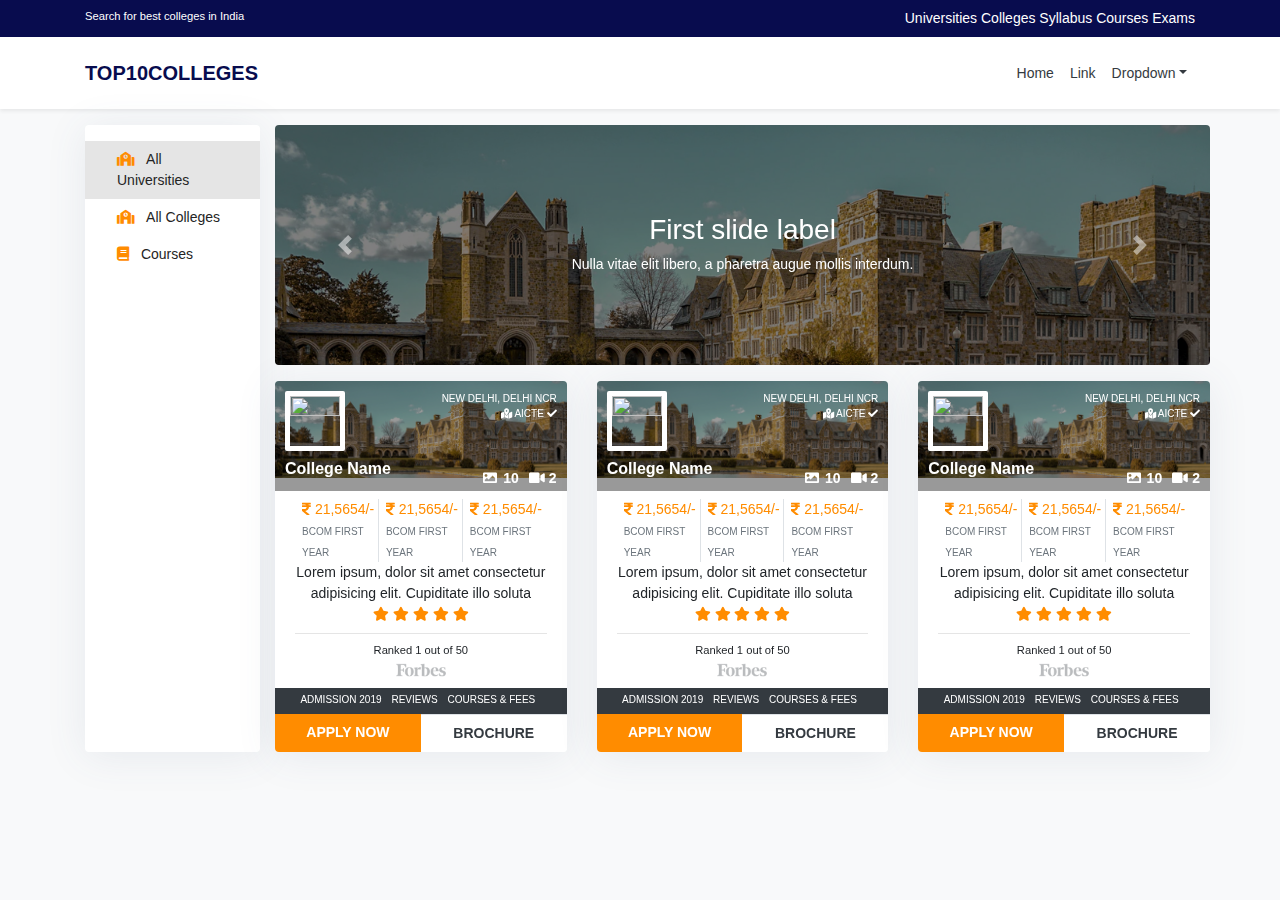
==== index.html @ 7a6c08d2 "modified" ====
<!doctype html>
<html>

<head>
    <meta charset="utf-8">
    <meta http-equiv="x-ua-compatible" content="ie=edge">
    <title>College Project</title>
    <meta name="description" content="Tripseto">
    <meta name="viewport" content="width=device-width, initial-scale=1">

    <link rel="manifest" href="site.webmanifest">
    <link rel="apple-touch-icon" href="icon.png">
    <!-- Place favicon.ico in the root directory -->

    <link rel="stylesheet" href="assets/bootstrap/css/bootstrap.min.css">
    <link rel="stylesheet" href="assets/fonts/css/all.min.css">
    <link rel="stylesheet" href="assets/css/main.css">
</head>

<body class="bg-light">

    <div class="topbar pt-2 pb-2">
        <div class="container">
            <div class="row">
                <div class="col-lg-5">
                    <p class="small text-white">Search for best colleges in India</p>
                </div>
                <div class="col-lg-7 text-lg-right">
                    <div class="topbar-menus">
                        <span class="topbar-menu-items">
                            <a href="#" class="text-white">Universities</a>
                        </span>
                        <span class="topbar-menu-items">
                            <a href="#" class="text-white">Colleges</a>
                        </span>
                        <span class="topbar-menu-items">
                            <a href="#" class="text-white">Syllabus</a>
                        </span>
                        <span class="topbar-menu-items">
                            <a href="#" class="text-white">Courses</a>
                        </span>
                        <span class="topbar-menu-items">
                            <a href="#" class="text-white">Exams</a>
                        </span>
                    </div>
                </div>
            </div>
        </div>
    </div>

    <nav class="navbar navbar-expand-sm navbar-dark bg-white shadow-sm pt-3 pb-3">
        <div class="container">
            <a class="navbar-brand text-primary" href="#">
                <strong>TOP10COLLEGES</strong>
            </a>
            <button class="navbar-toggler d-lg-none" type="button" data-toggle="collapse"
                data-target="#collapsibleNavId" aria-controls="collapsibleNavId" aria-expanded="false"
                aria-label="Toggle navigation"></button>
            <div class="collapse navbar-collapse" id="collapsibleNavId">
                <ul class="navbar-nav ml-auto mt-2 mt-lg-0">
                    <li class="nav-item active">
                        <a class="nav-link text-dark" href="#">Home <span class="sr-only">(current)</span></a>
                    </li>
                    <li class="nav-item">
                        <a class="nav-link text-dark" href="#">Link</a>
                    </li>
                    <li class="nav-item dropdown">
                        <a class="nav-link text-dark dropdown-toggle" href="#" id="dropdownId" data-toggle="dropdown"
                            aria-haspopup="true" aria-expanded="false">Dropdown</a>
                        <div class="dropdown-menu" aria-labelledby="dropdownId">
                            <a class="dropdown-item" href="#">Action 1</a>
                            <a class="dropdown-item" href="#">Action 2</a>
                        </div>
                    </li>
                </ul>
                <!-- <form class="form-inline my-2 my-lg-0">
                    <input class="form-control mr-sm-2" type="text" placeholder="Search">
                    <button class="btn btn-outline-success my-2 my-sm-0" type="submit">Search</button>
                </form> -->
            </div>
        </div>
    </nav>

    <section class="main-wrapper pt-3 pb-5">



        <div class="container">
            <div class="row">
                <div class="col-2 pr-lg-0 collapse d-md-flex" id="sidebar">
                    <div class="w-100 sidebar-inner shadow bg-white">
                        <ul class="nav flex-column flex-nowrap">
                            <li class="nav-item">
                                <a class="nav-link active collapsed" href="#university" data-toggle="collapse"
                                    data-target="#university" aria-controls="university">
                                    <i class="fas fa-school text-warning mr-2 d-inline-block"></i>
                                    All Universities
                                </a>
                                <div class="collapse" id="university" aria-expanded="false">
                                    <ul class="flex-column pl-2 nav">
                                        <li class="nav-item"><a class="nav-link py-0" href="#">Orders</a></li>
                                        <li class="nav-item">
                                            <a class="nav-link collapsed py-1" href="#submenu1sub1"
                                                data-toggle="collapse" data-target="#submenu1sub1">Customers</a>
                                            <div class="collapse" id="submenu1sub1" aria-expanded="false">
                                                <ul class="flex-column nav pl-4">
                                                    <li class="nav-item">
                                                        <a class="nav-link p-1" href="#">
                                                            <i class="fa fa-fw text-warning fa-clock"></i> Daily
                                                        </a>
                                                    </li>
                                                    <li class="nav-item">
                                                        <a class="nav-link p-1" href="#">
                                                            <i class="fa fa-fw text-warning fa-dashboard"></i> Dashboard
                                                        </a>
                                                    </li>
                                                    <li class="nav-item">
                                                        <a class="nav-link p-1" href="#">
                                                            <i class="fa fa-fw text-warning fa-bar-chart"></i> Charts
                                                        </a>
                                                    </li>
                                                    <li class="nav-item">
                                                        <a class="nav-link p-1" href="#">
                                                            <i class="fa fa-fw text-warning fa-compass"></i> Areas
                                                        </a>
                                                    </li>
                                                </ul>
                                            </div>
                                        </li>
                                    </ul>
                                </div>
                            </li>
                            <li class="nav-item">
                                <a class="nav-link collapsed" href="#colleges" data-toggle="collapse"
                                    data-target="#colleges" aria-controls="colleges">
                                    <i class="fas fa-school text-warning mr-2 d-inline-block"></i>
                                    All Colleges
                                </a>
                                <div class="collapse" id="colleges" aria-expanded="false">
                                    <ul class="flex-column pl-2 nav">
                                        <li class="nav-item"><a class="nav-link py-0" href="#">Orders</a></li>
                                        <li class="nav-item">
                                            <a class="nav-link collapsed py-1" href="#submenu2sub2"
                                                data-toggle="collapse" data-target="#submenu2sub2">Customers</a>
                                            <div class="collapse" id="submenu2sub2" aria-expanded="false">
                                                <ul class="flex-column nav pl-4">
                                                    <li class="nav-item">
                                                        <a class="nav-link p-1" href="#">
                                                            <i class="fa fa-fw text-warning fa-clock"></i> Daily
                                                        </a>
                                                    </li>
                                                    <li class="nav-item">
                                                        <a class="nav-link p-1" href="#">
                                                            <i class="fa fa-fw text-warning fa-dashboard"></i> Dashboard
                                                        </a>
                                                    </li>
                                                    <li class="nav-item">
                                                        <a class="nav-link p-1" href="#">
                                                            <i class="fa fa-fw text-warning fa-bar-chart"></i> Charts
                                                        </a>
                                                    </li>
                                                    <li class="nav-item">
                                                        <a class="nav-link p-1" href="#">
                                                            <i class="fa fa-fw text-warning fa-compass"></i> Areas
                                                        </a>
                                                    </li>
                                                </ul>
                                            </div>
                                        </li>
                                    </ul>
                                </div>
                            </li>
                            <li class="nav-item">
                                <a class="nav-link" href="#">
                                    <i class="fas fa-book text-warning mr-2 d-inline-block"></i>
                                    Courses
                                </a>
                            </li>
                        </ul>
                    </div>
                </div>
                <div class="col rightside pr-lg-0">
                    <div class="main-slider bdr-4">
                        <div id="carouselExampleControls" class="carousel slide" data-ride="carousel">
                            <div class="carousel-inner">
                                <div class="carousel-item active">
                                    <img class="d-block w-100" src="assets/img/01.jpg" alt="First slide">
                                    <div class="carousel-caption d-none d-md-block">
                                        <h3>First slide label</h3>
                                        <p>Nulla vitae elit libero, a pharetra augue mollis interdum.</p>
                                    </div>
                                </div>
                                <div class="carousel-item">
                                    <img class="d-block w-100" src="assets/img/02.jpg" alt="Second slide">
                                    <div class="carousel-caption d-none d-md-block">
                                        <h3>Second slide label</h3>
                                        <p>Nulla vitae elit libero, a pharetra augue mollis interdum.</p>
                                    </div>
                                </div>
                                <div class="carousel-item">
                                    <img class="d-block w-100" src="assets/img/01.jpg" alt="Third slide">
                                    <div class="carousel-caption d-none d-md-block">
                                        <h3>Third slide label</h3>
                                        <p>Nulla vitae elit libero, a pharetra augue mollis interdum.</p>
                                    </div>
                                </div>
                            </div>
                            <a class="carousel-control-prev" href="#carouselExampleControls" role="button"
                                data-slide="prev">
                                <span class="carousel-control-prev-icon" aria-hidden="true"></span>
                                <span class="sr-only">Previous</span>
                            </a>
                            <a class="carousel-control-next" href="#carouselExampleControls" role="button"
                                data-slide="next">
                                <span class="carousel-control-next-icon" aria-hidden="true"></span>
                                <span class="sr-only">Next</span>
                            </a>
                        </div>
                    </div>
                    <div class="liisting mt-3">
                        <div class="row">
                            <div class="col-lg-4">
                                <div class="listing-item card">
                                    <div class="card-header">
                                        <img src="assets/img/01.jpg" alt="" width="100%" height="100%">
                                        <div class="img-overlay"></div>
                                        <div class="university-block text-right">
                                            <span>NEW DELHI, DELHI NCR <i class="fas fa-map-marked-alt"></i></span>
                                            <span>AICTE <i class="fas fa-check"></i></span>
                                        </div>
                                        <div class="college-title">
                                            <h6>College Name</h6>
                                        </div>
                                        <div class="gallery-icon">
                                            <a class="data-icon" target="_blank" href="#">
                                                <i class="fas fa-image text-white"></i>
                                                10
                                            </a>
                                            <a class="data-icon" target="_blank" href="#">
                                                <i class="fas fa-video text-white"></i>
                                                2
                                            </a>
                                        </div>
                                        <div class="clg-profile-img">
                                            <img src="http://via.placeholder.com/80x80" alt="" width="80" height="80">
                                        </div>
                                    </div>
                                    <div class="card-body text-center pt-2 pb-2">
                                        <div class="course-details d-lg-flex">
                                            <a href="#" class="course-fee ug text-warning border-right">
                                                <i class="fas fa-rupee-sign"></i>
                                                21,5654/-
                                                <span class="text-secondary">BCOM FIRST YEAR</span>
                                            </a>
                                            <a href="#" class="course-fee pg text-warning border-right">
                                                <i class="fas fa-rupee-sign"></i>
                                                21,5654/-
                                                <span class="text-secondary">BCOM FIRST YEAR</span>
                                            </a>
                                            <a href="#" class="course-fee ug text-warning">
                                                <i class="fas fa-rupee-sign"></i>
                                                21,5654/-
                                                <span class="text-secondary">BCOM FIRST YEAR</span>
                                            </a>
                                        </div>
                                        <p>Lorem ipsum, dolor sit amet consectetur adipisicing elit. Cupiditate illo
                                            soluta</p>
                                        <div class="review">
                                            <i class="fas fa-star text-warning"></i>
                                            <i class="fas fa-star text-warning"></i>
                                            <i class="fas fa-star text-warning"></i>
                                            <i class="fas fa-star text-warning"></i>
                                            <i class="fas fa-star text-warning"></i>
                                        </div>
                                        <hr class="m-0 mt-2">
                                        <div class="college-rank text-center mt-2">
                                            <span class="small d-block">Ranked 1 out of 50</span>
                                            <img src="assets/img/forbes.png" width="50" alt="">
                                        </div>
                                    </div>
                                    <div class="card-footer border-0 bg-white p-0 ">
                                        <div class="bottom-menu bg-dark text-center">
                                            <a href="#">Admission 2019</a>
                                            <a href="#">Reviews</a>
                                            <a href="#">Courses & Fees</a>
                                        </div>
                                        <div class="footer-buttons d-lg-flex">
                                            <a href="#"
                                                class="d-inline-block text-center w-50 pt-2 pb-2 bg-warning text-white">
                                                Apply Now
                                            </a>
                                            <a href="#"
                                                class="d-inline-block text-center w-50 pt-2 pb-2 border-top text-dark">
                                                Brochure
                                            </a>
                                        </div>
                                    </div>
                                </div>
                            </div>
                            <div class="col-lg-4">
                                <div class="listing-item card">
                                    <div class="card-header">
                                        <img src="assets/img/01.jpg" alt="" width="100%" height="100%">
                                        <div class="img-overlay"></div>
                                        <div class="university-block text-right">
                                            <span>NEW DELHI, DELHI NCR <i class="fas fa-map-marked-alt"></i></span>
                                            <span>AICTE <i class="fas fa-check"></i></span>
                                        </div>
                                        <div class="college-title">
                                            <h6>College Name</h6>
                                        </div>
                                        <div class="gallery-icon">
                                            <a class="data-icon" target="_blank" href="#">
                                                <i class="fas fa-image text-white"></i>
                                                10
                                            </a>
                                            <a class="data-icon" target="_blank" href="#">
                                                <i class="fas fa-video text-white"></i>
                                                2
                                            </a>
                                        </div>
                                        <div class="clg-profile-img">
                                            <img src="http://via.placeholder.com/80x80" alt="" width="80" height="80">
                                        </div>
                                    </div>
                                    <div class="card-body text-center pt-2 pb-2">
                                        <div class="course-details d-lg-flex">
                                            <a href="#" class="course-fee ug text-warning border-right">
                                                <i class="fas fa-rupee-sign"></i>
                                                21,5654/-
                                                <span class="text-secondary">BCOM FIRST YEAR</span>
                                            </a>
                                            <a href="#" class="course-fee pg text-warning border-right">
                                                <i class="fas fa-rupee-sign"></i>
                                                21,5654/-
                                                <span class="text-secondary">BCOM FIRST YEAR</span>
                                            </a>
                                            <a href="#" class="course-fee ug text-warning">
                                                <i class="fas fa-rupee-sign"></i>
                                                21,5654/-
                                                <span class="text-secondary">BCOM FIRST YEAR</span>
                                            </a>
                                        </div>
                                        <p>Lorem ipsum, dolor sit amet consectetur adipisicing elit. Cupiditate illo
                                            soluta</p>
                                        <div class="review">
                                            <i class="fas fa-star text-warning"></i>
                                            <i class="fas fa-star text-warning"></i>
                                            <i class="fas fa-star text-warning"></i>
                                            <i class="fas fa-star text-warning"></i>
                                            <i class="fas fa-star text-warning"></i>
                                        </div>
                                        <hr class="m-0 mt-2">
                                        <div class="college-rank text-center mt-2">
                                            <span class="small d-block">Ranked 1 out of 50</span>
                                            <img src="assets/img/forbes.png" width="50" alt="">
                                        </div>
                                    </div>
                                    <div class="card-footer border-0 bg-white p-0 ">
                                        <div class="bottom-menu bg-dark text-center">
                                            <a href="#">Admission 2019</a>
                                            <a href="#">Reviews</a>
                                            <a href="#">Courses & Fees</a>
                                        </div>
                                        <div class="footer-buttons d-lg-flex">
                                            <a href="#"
                                                class="d-inline-block text-center w-50 pt-2 pb-2 bg-warning text-white">
                                                Apply Now
                                            </a>
                                            <a href="#"
                                                class="d-inline-block text-center w-50 pt-2 pb-2 border-top text-dark">
                                                Brochure
                                            </a>
                                        </div>
                                    </div>
                                </div>
                            </div>
                            <div class="col-lg-4">
                                <div class="listing-item card">
                                    <div class="card-header">
                                        <img src="assets/img/01.jpg" alt="" width="100%" height="100%">
                                        <div class="img-overlay"></div>
                                        <div class="university-block text-right">
                                            <span>NEW DELHI, DELHI NCR <i class="fas fa-map-marked-alt"></i></span>
                                            <span>AICTE <i class="fas fa-check"></i></span>
                                        </div>
                                        <div class="college-title">
                                            <h6>College Name</h6>
                                        </div>
                                        <div class="gallery-icon">
                                            <a class="data-icon" target="_blank" href="#">
                                                <i class="fas fa-image text-white"></i>
                                                10
                                            </a>
                                            <a class="data-icon" target="_blank" href="#">
                                                <i class="fas fa-video text-white"></i>
                                                2
                                            </a>
                                        </div>
                                        <div class="clg-profile-img">
                                            <img src="http://via.placeholder.com/80x80" alt="" width="80" height="80">
                                        </div>
                                    </div>
                                    <div class="card-body text-center pt-2 pb-2">
                                        <div class="course-details d-lg-flex">
                                            <a href="#" class="course-fee ug text-warning border-right">
                                                <i class="fas fa-rupee-sign"></i>
                                                21,5654/-
                                                <span class="text-secondary">BCOM FIRST YEAR</span>
                                            </a>
                                            <a href="#" class="course-fee pg text-warning border-right">
                                                <i class="fas fa-rupee-sign"></i>
                                                21,5654/-
                                                <span class="text-secondary">BCOM FIRST YEAR</span>
                                            </a>
                                            <a href="#" class="course-fee ug text-warning">
                                                <i class="fas fa-rupee-sign"></i>
                                                21,5654/-
                                                <span class="text-secondary">BCOM FIRST YEAR</span>
                                            </a>
                                        </div>
                                        <p>Lorem ipsum, dolor sit amet consectetur adipisicing elit. Cupiditate illo
                                            soluta</p>
                                        <div class="review">
                                            <i class="fas fa-star text-warning"></i>
                                            <i class="fas fa-star text-warning"></i>
                                            <i class="fas fa-star text-warning"></i>
                                            <i class="fas fa-star text-warning"></i>
                                            <i class="fas fa-star text-warning"></i>
                                        </div>
                                        <hr class="m-0 mt-2">
                                        <div class="college-rank text-center mt-2">
                                            <span class="small d-block">Ranked 1 out of 50</span>
                                            <img src="assets/img/forbes.png" width="50" alt="">
                                        </div>
                                    </div>
                                    <div class="card-footer border-0 bg-white p-0 ">
                                        <div class="bottom-menu bg-dark text-center">
                                            <a href="#">Admission 2019</a>
                                            <a href="#">Reviews</a>
                                            <a href="#">Courses & Fees</a>
                                        </div>
                                        <div class="footer-buttons d-lg-flex">
                                            <a href="#"
                                                class="d-inline-block text-center w-50 pt-2 pb-2 bg-warning text-white">
                                                Apply Now
                                            </a>
                                            <a href="#"
                                                class="d-inline-block text-center w-50 pt-2 pb-2 border-top text-dark">
                                                Brochure
                                            </a>
                                        </div>
                                    </div>
                                </div>
                            </div>
                        </div>
                    </div>
                </div>
            </div>
        </div>



    </section>

    <script src="assets/js/jquery-3.2.1.min.js"></script>
    <script src="assets/bootstrap/js/bootstrap.min.js"></script>
</body>

</html>
---- assets/css/main.css ----
:root {
    --primary-color: #0c39b8;
    --top-bar-color: #080c4e;
    --light-blue: rgb(240, 247, 248);
}

html {
    scroll-behavior: smooth;
}

p {
    margin: 0;
}

a {
    color: rgb(36, 36, 36);
}

a:hover {
    color: #000;
    text-decoration: none;
}

body {
    margin: 0;
    padding: 0;
    font-size: 14px;
}

.topbar {
    background: var(--top-bar-color);
}

.text-primary{
    color: #080c4e!important;
}
.text-warning{
    color: #ff8c00!important;
}
a.text-warning:focus, a.text-warning:hover {
    color: #ff8c00!important;
    text-decoration: underline;
}

.bg-warning{
    background: #ff8c00!important;
}
a.bg-warning:focus, a.bg-warning:hover, button.bg-warning:focus, button.bg-warning:hover {
    background-color: #ff8c00!important;
    transition: all ease .2s;
}


.bg-primary {
    background: var(--secondary-color);
}

.bg-secondary {
    background: var(--primary-color)!important;
}

.br-bt-5 {
    border-bottom: 5px solid var(--secondary-color);
}

.v-centered {
    display: flex;
    flex-direction: column;
    justify-content: center;
}

.text-shadow {
    text-shadow: 2px 3px 8px black;
}

.bdr-4 {
    border-radius: 4px;
}

.shadow {
    box-shadow: 0 4px 40px 0 rgba(77, 94, 126, 0.1)!important;
}

.light-blue {
    transition: all ease .5s;
    background: var(--light-blue);
}

.card {
    border: none;
    box-shadow: 0 4px 40px 0 rgba(77, 94, 126, 0.1);
    overflow: hidden;
}

.btn-primary {
    background: var(--primary-color);
}

/* header */

.main-slider {
    overflow: hidden
}

.sidebar-inner .nav-link {
    padding: .5rem 2rem;
}

.sidebar-inner>ul>.nav-item:first-child {
    padding-top: 1rem;
}

.sidebar-inner {
    border-radius: 4px;
}

.sidebar-inner .nav-link.active{
    background: rgba(0, 0, 0, 0.1);
}

.form-control:focus {
    box-shadow: none;
}

#carouselExampleControls{
    height: 240px;
}

.carousel-item {
    position: relative;
}

.carousel-item::before {
    position: absolute;
    left: 0;
    top: 0;
    width: 100%;
    height: 100%;
    background: rgba(0, 0, 0, 0.5);
    content: '';
}

.carousel-caption {
    position: absolute;
    right: 15%;
    top: 50%;
    left: 15%;
    z-index: 10;
    padding-top: 0;
    color: #fff;
    text-align: center;
    transform: translateY(-50%);
}

.card-header {
    position: relative;
}

.gallery-icon {
    position: absolute;
    right: 0;
    bottom: 0;
    width: auto;
    height: 20px;
}

.listing-item .card-header {
    height: 110px;
    background: #fff;
    border: none;
    position: relative;
}

.listing-item .card-header img {
    position: absolute;
    z-index: 0;
    top: 0;
    left: 0;
    width: 100%;
    height: auto;
}

.listing-item .card-header .img-overlay {
    position: absolute;
    left: 0;
    top: 0;
    width: 100%;
    height: 110px;
    background: rgba(0, 0, 0, 0.4);
    z-index: 1;
}

.data-icon {
    margin-right: 10px;
    font-weight: 700;
    text-decoration: none;
    display: block;
    z-index: 1;
    color: #fff;
    position: relative;
    float: left;
    line-height: 1;
    padding-left: 20px;
}

.data-icon i {
    position: absolute;
    z-index: 2;
    left: 0;
    top: 0;
    display: block;
    float: left;
    height: 15px;
    width: 15px;
}

.clg-profile-img {
    position: absolute;
    left: 10px;
    top: 10px;
    width: 60px;
    height: 60px;
    border: 5px solid #fff;
    padding: 10px;
    z-index: 2;
    border-radius: 2px;
}

.card-footer a {
    text-transform: uppercase;
    font-weight: bold;
}

.university-block {
    position: absolute;
    top: 10px;
    right: 10px;
    width: 120px;
    height: 50px;
    z-index: 10;
    font-size: 10px;
    color: #fff;
}

.college-title{
    position: absolute;
    bottom: 5px;
    left: 10px;
    z-index: 10;
}

.college-title h6{
    font-weight: 600;
    color: #fff;
}

.course-fee{
    display: inline-block;
    width: 33.3333333333%;
    text-align: left;
    padding-left: 7px;
}

.course-fee span{
    font-size: 10px;
}
.bottom-menu{    
    padding-bottom: 5px;
}
.bottom-menu a{
    font-weight: 500;
    font-size: 10px;
    color: #fff;
    line-height: 1;
    margin-right: 6px;
}

@media (min-width: 991px) {
    
}

@media (min-width:1300px) {
    .container {
        max-width: 1280px
    }
}
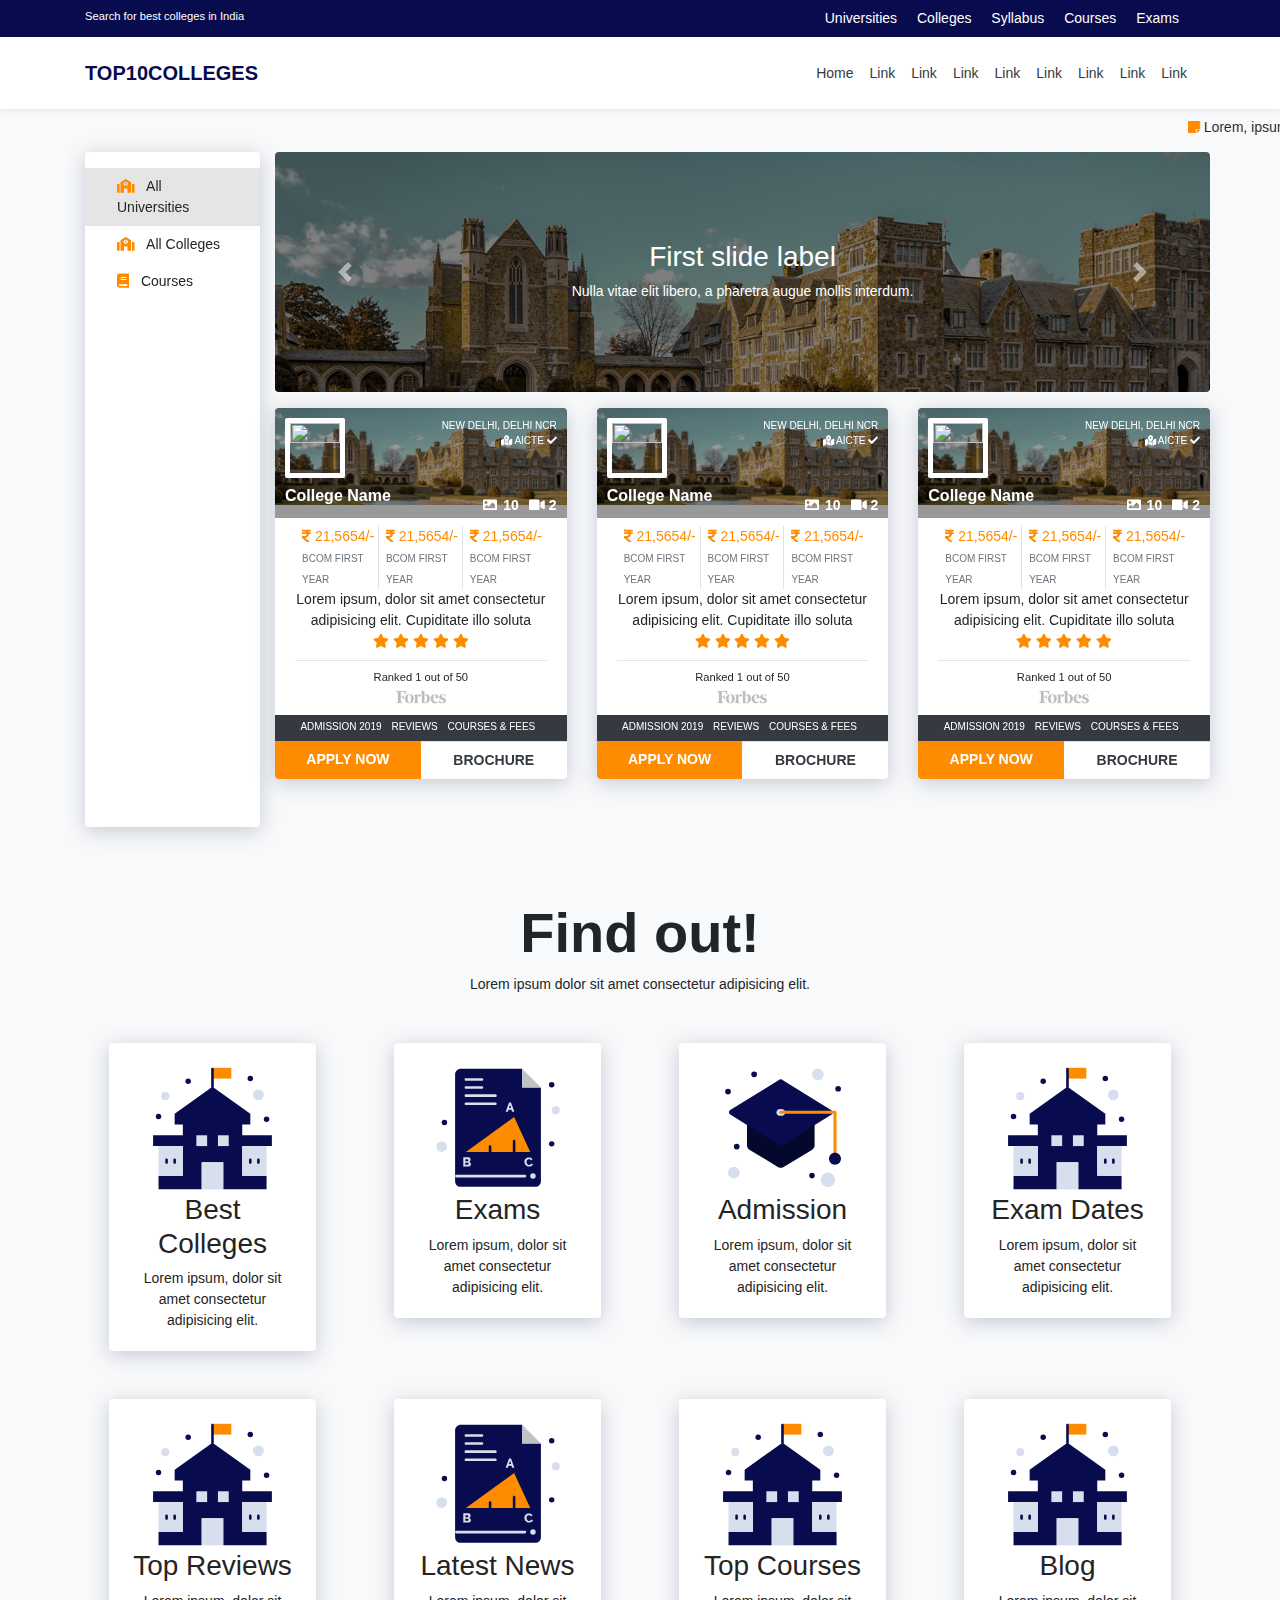
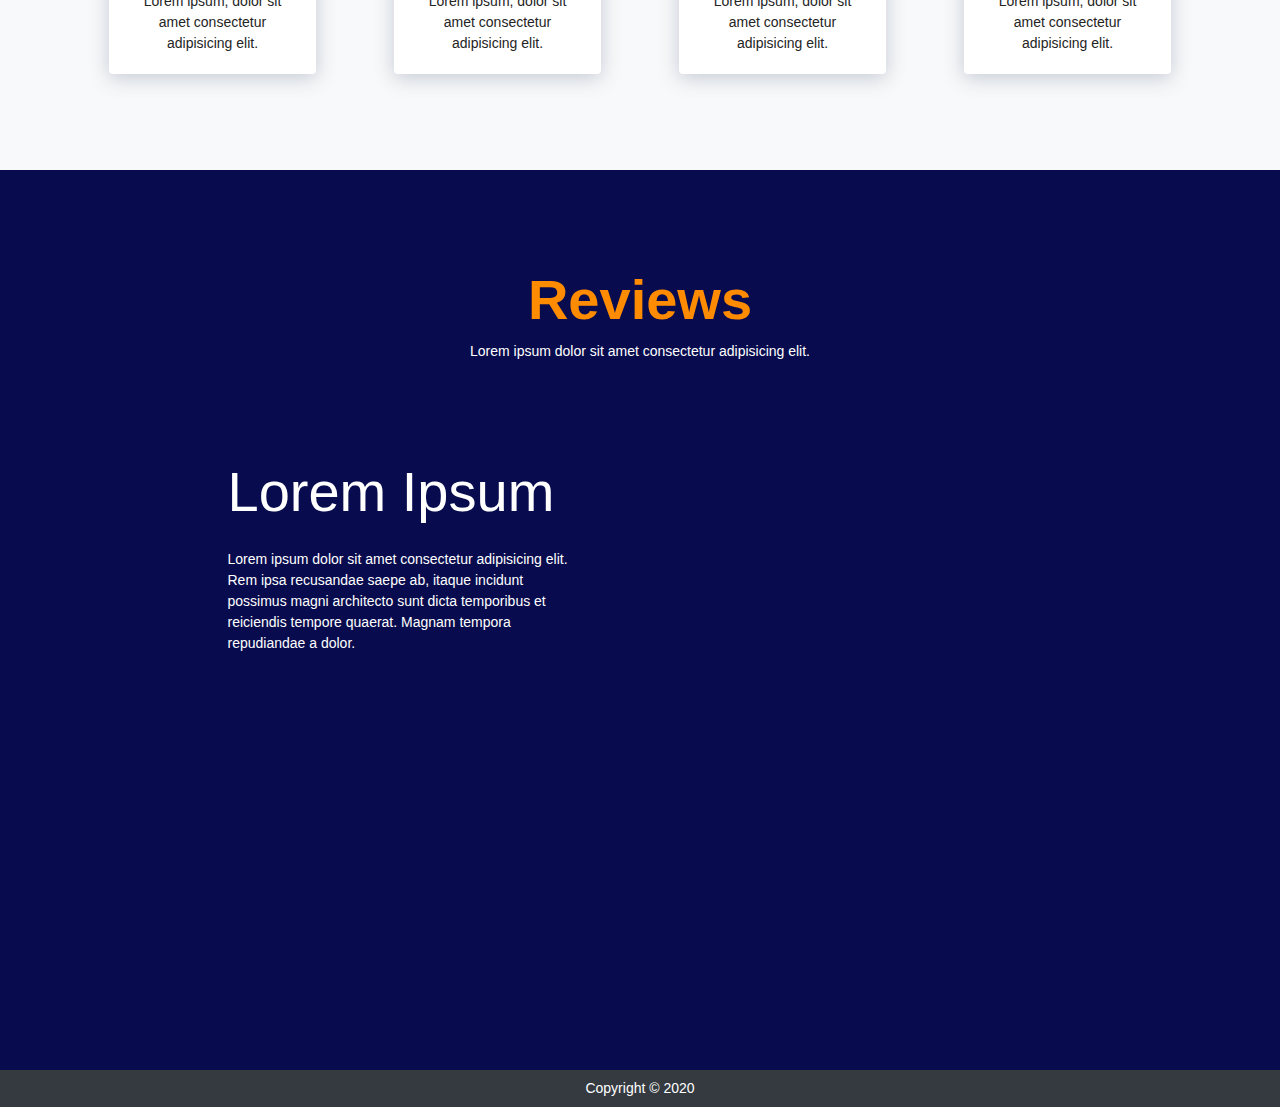
==== commit 1ca433cc: "modified" ====
--- a/index.html
+++ b/index.html
@@ -13,6 +13,7 @@
     <!-- Place favicon.ico in the root directory -->
 
     <link rel="stylesheet" href="assets/bootstrap/css/bootstrap.min.css">
+    <link rel="stylesheet" href="https://picturepan2.github.io/devices.css/dist/devices.css">
     <link rel="stylesheet" href="assets/fonts/css/all.min.css">
     <link rel="stylesheet" href="assets/css/main.css">
 </head>
@@ -23,23 +24,23 @@
         <div class="container">
             <div class="row">
                 <div class="col-lg-5">
-                    <p class="small text-white">Search for best colleges in India</p>
+                    <p class="small text-white text-center text-lg-left">Search for best colleges in India</p>
                 </div>
                 <div class="col-lg-7 text-lg-right">
                     <div class="topbar-menus">
-                        <span class="topbar-menu-items">
+                        <span class="topbar-menu-items mr-lg-3">
                             <a href="#" class="text-white">Universities</a>
                         </span>
-                        <span class="topbar-menu-items">
+                        <span class="topbar-menu-items mr-lg-3">
                             <a href="#" class="text-white">Colleges</a>
                         </span>
-                        <span class="topbar-menu-items">
+                        <span class="topbar-menu-items mr-lg-3">
                             <a href="#" class="text-white">Syllabus</a>
                         </span>
-                        <span class="topbar-menu-items">
+                        <span class="topbar-menu-items mr-lg-3">
                             <a href="#" class="text-white">Courses</a>
                         </span>
-                        <span class="topbar-menu-items">
+                        <span class="topbar-menu-items mr-lg-3">
                             <a href="#" class="text-white">Exams</a>
                         </span>
                     </div>
@@ -59,18 +60,31 @@
             <div class="collapse navbar-collapse" id="collapsibleNavId">
                 <ul class="navbar-nav ml-auto mt-2 mt-lg-0">
                     <li class="nav-item active">
-                        <a class="nav-link text-dark" href="#">Home <span class="sr-only">(current)</span></a>
-                    </li>
-                    <li class="nav-item">
-                        <a class="nav-link text-dark" href="#">Link</a>
-                    </li>
-                    <li class="nav-item dropdown">
-                        <a class="nav-link text-dark dropdown-toggle" href="#" id="dropdownId" data-toggle="dropdown"
-                            aria-haspopup="true" aria-expanded="false">Dropdown</a>
-                        <div class="dropdown-menu" aria-labelledby="dropdownId">
-                            <a class="dropdown-item" href="#">Action 1</a>
-                            <a class="dropdown-item" href="#">Action 2</a>
-                        </div>
+                        <a class="nav-link text-dark" href="#">Home</a>
+                    </li>
+                    <li class="nav-item">
+                        <a class="nav-link text-dark" href="#">Link</a>
+                    </li>
+                    <li class="nav-item">
+                        <a class="nav-link text-dark" href="#">Link</a>
+                    </li>
+                    <li class="nav-item">
+                        <a class="nav-link text-dark" href="#">Link</a>
+                    </li>
+                    <li class="nav-item">
+                        <a class="nav-link text-dark" href="#">Link</a>
+                    </li>
+                    <li class="nav-item">
+                        <a class="nav-link text-dark" href="#">Link</a>
+                    </li>
+                    <li class="nav-item">
+                        <a class="nav-link text-dark" href="#">Link</a>
+                    </li>
+                    <li class="nav-item">
+                        <a class="nav-link text-dark" href="#">Link</a>
+                    </li>
+                    <li class="nav-item">
+                        <a class="nav-link text-dark" href="#">Link</a>
                     </li>
                 </ul>
                 <!-- <form class="form-inline my-2 my-lg-0">
@@ -80,11 +94,20 @@
             </div>
         </div>
     </nav>
-
-    <section class="main-wrapper pt-3 pb-5">
-
-
-
+    <div class="latest_updates mt-2 mb-2">
+        <marquee direction="left" scrollamount="10" onmouseover="stop()" onmouseout="start()">
+            <a href="#" class="mr-lg-2">
+                <i class="fas fa-sticky-note text-warning"></i>
+                Lorem, ipsum dolor sit amet consectetur adipisicing elit - 2019-20
+            </a>
+            |
+            <a href="#" class="ml-lg-2">
+                <i class="fas fa-calendar text-warning"></i>
+                Lorem, ipsum dolor sit amet consectetur adipisicing elit - 2019-20
+            </a>
+        </marquee>
+    </div>
+    <section class="main-wrapper pb-4">
         <div class="container">
             <div class="row">
                 <div class="col-2 pr-lg-0 collapse d-md-flex" id="sidebar">
@@ -219,8 +242,8 @@
                     </div>
                     <div class="liisting mt-3">
                         <div class="row">
-                            <div class="col-lg-4">
-                                <div class="listing-item card">
+                            <div class="col-lg-4 mb-5">
+                                <div class="listing-item card shadow">
                                     <div class="card-header">
                                         <img src="assets/img/01.jpg" alt="" width="100%" height="100%">
                                         <div class="img-overlay"></div>
@@ -284,7 +307,7 @@
                                             <a href="#">Reviews</a>
                                             <a href="#">Courses & Fees</a>
                                         </div>
-                                        <div class="footer-buttons d-lg-flex">
+                                        <div class="footer-buttons d-flex">
                                             <a href="#"
                                                 class="d-inline-block text-center w-50 pt-2 pb-2 bg-warning text-white">
                                                 Apply Now
@@ -297,8 +320,8 @@
                                     </div>
                                 </div>
                             </div>
-                            <div class="col-lg-4">
-                                <div class="listing-item card">
+                            <div class="col-lg-4 mb-5">
+                                <div class="listing-item card shadow">
                                     <div class="card-header">
                                         <img src="assets/img/01.jpg" alt="" width="100%" height="100%">
                                         <div class="img-overlay"></div>
@@ -362,7 +385,7 @@
                                             <a href="#">Reviews</a>
                                             <a href="#">Courses & Fees</a>
                                         </div>
-                                        <div class="footer-buttons d-lg-flex">
+                                        <div class="footer-buttons d-flex">
                                             <a href="#"
                                                 class="d-inline-block text-center w-50 pt-2 pb-2 bg-warning text-white">
                                                 Apply Now
@@ -375,8 +398,8 @@
                                     </div>
                                 </div>
                             </div>
-                            <div class="col-lg-4">
-                                <div class="listing-item card">
+                            <div class="col-lg-4 mb-5">
+                                <div class="listing-item card shadow">
                                     <div class="card-header">
                                         <img src="assets/img/01.jpg" alt="" width="100%" height="100%">
                                         <div class="img-overlay"></div>
@@ -440,7 +463,7 @@
                                             <a href="#">Reviews</a>
                                             <a href="#">Courses & Fees</a>
                                         </div>
-                                        <div class="footer-buttons d-lg-flex">
+                                        <div class="footer-buttons d-flex">
                                             <a href="#"
                                                 class="d-inline-block text-center w-50 pt-2 pb-2 bg-warning text-white">
                                                 Apply Now
@@ -458,10 +481,171 @@
                 </div>
             </div>
         </div>
-
-
-
     </section>
+
+    <section class="pb-5" id="findOut">
+        <div class="container">
+            <div class="row mt-5 justify-content-center">
+                <div class="col-lg-6 text-center">
+                    <h3 class="display-4 font-weight-bold">
+                        Find out!
+                    </h3>
+                    <p>Lorem ipsum dolor sit amet consectetur adipisicing elit.</p>
+                </div>
+            </div>
+            <div class="row mt-5">
+                <div class="col-lg-3 text-center mb-5">
+                    <a href="#">
+                        <div class="card shadow ml-lg-4 mr-lg-4">
+                            <div class="card-body">
+                                <img src="assets/img/college.svg" width="130" class="mx-auto" alt="">
+                                <h3>Best Colleges</h3>
+                                <p>Lorem ipsum, dolor sit amet consectetur adipisicing elit.</p>
+                            </div>
+                        </div>
+                    </a>
+                </div>
+                <div class="col-lg-3 text-center mb-5">
+                    <a href="#">
+                        <div class="card shadow ml-lg-4 mr-lg-4">
+                            <div class="card-body">
+                                <img src="assets/img/exam.svg" width="130" class="mx-auto" alt="">
+                                <h3>Exams</h3>
+                                <p>Lorem ipsum, dolor sit amet consectetur adipisicing elit.</p>
+                            </div>
+                        </div>
+                    </a>
+                </div>
+                <div class="col-lg-3 text-center mb-5">
+                    <a href="#">
+                        <div class="card shadow ml-lg-4 mr-lg-4">
+                            <div class="card-body">
+                                <img src="assets/img/admission.svg" width="130" class="mx-auto" alt="">
+                                <h3>Admission</h3>
+                                <p>Lorem ipsum, dolor sit amet consectetur adipisicing elit.</p>
+                            </div>
+                        </div>
+                    </a>
+                </div>
+                <div class="col-lg-3 text-center mb-5">
+                    <a href="#">
+                        <div class="card shadow ml-lg-4 mr-lg-4">
+                            <div class="card-body">
+                                <img src="assets/img/college.svg" width="130" class="mx-auto" alt="">
+                                <h3>Exam Dates</h3>
+                                <p>Lorem ipsum, dolor sit amet consectetur adipisicing elit.</p>
+                            </div>
+                        </div>
+                    </a>
+                </div>
+                <div class="col-lg-3 text-center mb-5">
+                    <a href="#">
+                        <div class="card shadow ml-lg-4 mr-lg-4">
+                            <div class="card-body">
+                                <img src="assets/img/college.svg" width="130" class="mx-auto" alt="">
+                                <h3>Top Reviews</h3>
+                                <p>Lorem ipsum, dolor sit amet consectetur adipisicing elit.</p>
+                            </div>
+                        </div>
+                    </a>
+                </div>
+                <div class="col-lg-3 text-center mb-5">
+                    <a href="#">
+                        <div class="card shadow ml-lg-4 mr-lg-4">
+                            <div class="card-body">
+                                <img src="assets/img/exam.svg" width="130" class="mx-auto" alt="">
+                                <h3>Latest News</h3>
+                                <p>Lorem ipsum, dolor sit amet consectetur adipisicing elit.</p>
+                            </div>
+                        </div>
+                    </a>
+                </div>
+                <div class="col-lg-3 text-center mb-5">
+                    <a href="#">
+                        <div class="card shadow ml-lg-4 mr-lg-4">
+                            <div class="card-body">
+                                <img src="assets/img/college.svg" width="130" class="mx-auto" alt="">
+                                <h3>Top Courses</h3>
+                                <p>Lorem ipsum, dolor sit amet consectetur adipisicing elit.</p>
+                            </div>
+                        </div>
+                    </a>
+                </div>
+                <div class="col-lg-3 text-center mb-5">
+                    <a href="#">
+                        <div class="card shadow ml-lg-4 mr-lg-4">
+                            <div class="card-body">
+                                <img src="assets/img/college.svg" width="130" class="mx-auto" alt="">
+                                <h3>Blog</h3>
+                                <p>Lorem ipsum, dolor sit amet consectetur adipisicing elit.</p>
+                            </div>
+                        </div>
+                    </a>
+                </div>
+            </div>
+        </div>
+    </section>
+
+    <section class="bg-secondary pt-5 pb-5 min-vh-100" style="height: 620px;overflow:hidden;">
+        <div class="container">
+            <div class="row mt-5 justify-content-center">
+                <div class="col-lg-6 text-center">
+                    <h3 class="display-4 font-weight-bold text-warning">
+                        Reviews
+                    </h3>
+                    <p class="text-white">Lorem ipsum dolor sit amet consectetur adipisicing elit.</p>
+                </div>
+            </div>
+            <div class="row mt-5 justify-content-center">
+                <div class=" col-12 col-lg-4 mt-lg-5">
+                    <div class="review-left">
+                        <h3 class="display-4 mb-4 text-white">
+                            Lorem Ipsum
+                        </h3>
+                        <p class="text-white">Lorem ipsum dolor sit amet consectetur adipisicing elit. Rem ipsa
+                            recusandae saepe ab, itaque
+                            incidunt possimus magni architecto sunt dicta temporibus et reiciendis tempore quaerat.
+                            Magnam tempora repudiandae a dolor.</p>
+                    </div>
+                </div>
+                <div class="col-lg-5">
+                    <div class="review-right">
+                        <div id="content" class="section section-device">
+                            <div id="iphone-x" class="container grid-xl text-center">
+                                <div class="columns">
+                                    <div class="column col-12">
+                                        <div class="device device-iphone-x">
+                                            <div class="device-frame">
+                                                <video class="device-content" muted="muted" autoplay loop>
+                                                    <source src="https://picturepan2.github.io/devices.css/src/video/bg-01.mp4" type="video/mp4">
+                                                </video>
+                                            </div>
+                                            <div class="device-stripe"></div>
+                                            <div class="device-header"></div>
+                                            <div class="device-sensors"></div>
+                                            <div class="device-btns"></div>
+                                            <div class="device-power"></div>
+                                            <div class="device-home"></div>
+                                        </div>
+                                    </div>
+                                </div>
+                            </div>
+                        </div>
+                    </div>
+                </div>
+            </div>
+        </div>
+    </section>
+
+    <footer class="pt-2 pb-2 bg-dark">
+        <div class="container">
+            <div class="row">
+                <div class="col-lg-12 text-center">
+                    <span class="text-white">Copyright &copy; 2020</span>
+                </div>
+            </div>
+        </div>
+    </footer>
 
     <script src="assets/js/jquery-3.2.1.min.js"></script>
     <script src="assets/bootstrap/js/bootstrap.min.js"></script>
--- a/assets/css/main.css
+++ b/assets/css/main.css
@@ -1,6 +1,5 @@
 :root {
-    --primary-color: #0c39b8;
-    --top-bar-color: #080c4e;
+    --primary-color: #080c4e;
     --light-blue: rgb(240, 247, 248);
 }
 
@@ -28,7 +27,7 @@
 }
 
 .topbar {
-    background: var(--top-bar-color);
+    background: var(--primary-color);
 }
 
 .text-primary{
@@ -78,7 +77,7 @@
 }
 
 .shadow {
-    box-shadow: 0 4px 40px 0 rgba(77, 94, 126, 0.1)!important;
+    box-shadow: 0 4px 20px 0 rgba(77, 94, 126, 0.3)!important;
 }
 
 .light-blue {
@@ -274,11 +273,26 @@
     line-height: 1;
     margin-right: 6px;
 }
-
-@media (min-width: 991px) {
-    
-}
-
+#findOut .card{
+    transform: scale(1);
+    transition: all ease .5s;
+}
+#findOut .card:hover{
+    transform: scale(1.06);
+}
+
+@media (max-width:991px){
+    #carouselExampleControls {
+        height: 96px;
+    }
+    .course-fee {
+        width: 100%;
+        text-align: center;
+        padding-left: 7px;
+        margin: 7px 0;
+        border-right: none!important;
+    }
+}
 @media (min-width:1300px) {
     .container {
         max-width: 1280px
